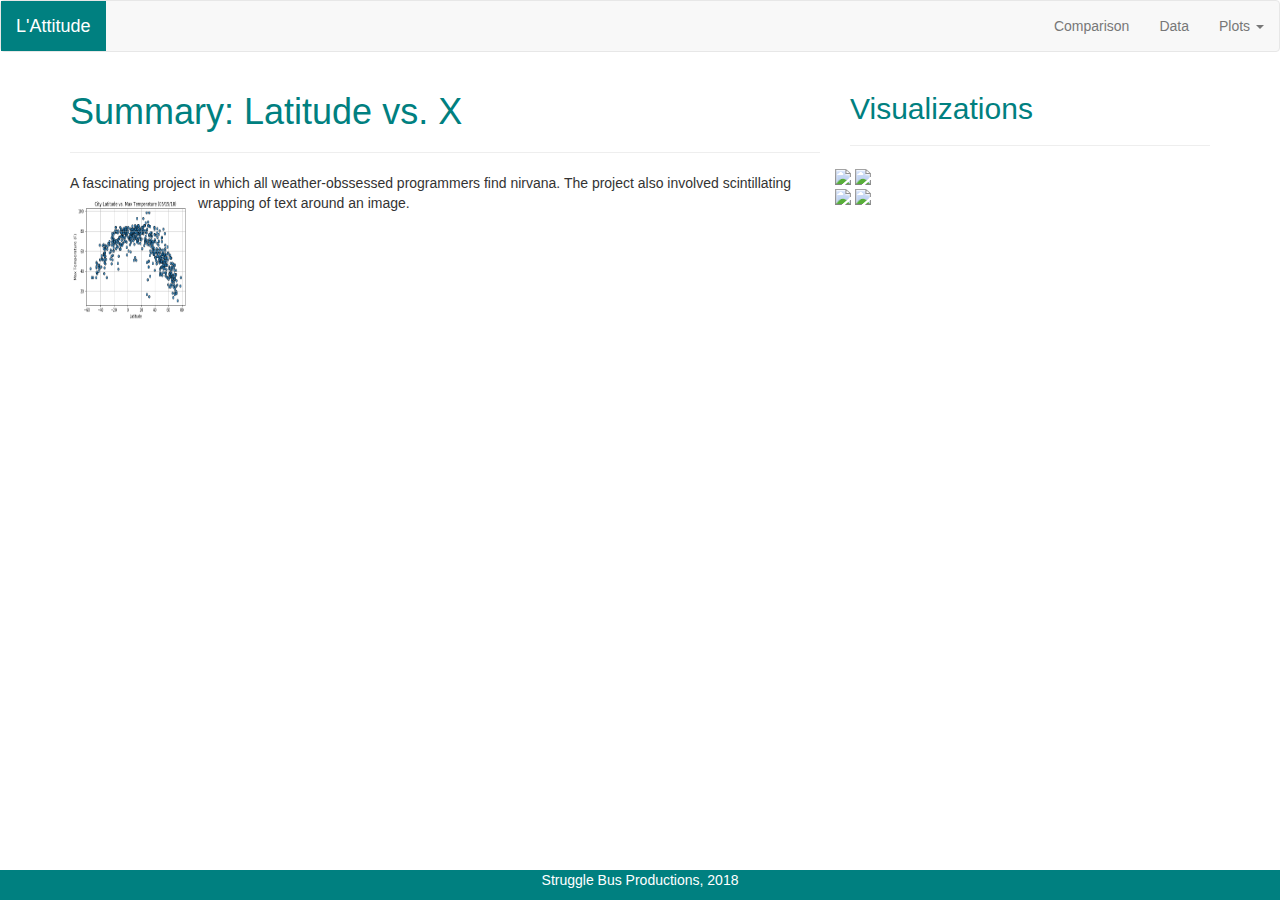
==== index.html @ 10bcc978 "Initial commit" ====
<!DOCTYPE html>
<html lang="en-us">

<head>

  <meta charset="UTF-8">
  <title>WeatherWeb</title>

  <!-- Bootstrap CDN -->
  <link rel="stylesheet" href="https://maxcdn.bootstrapcdn.com/bootstrap/3.3.6/css/bootstrap.min.css">
  <link rel="stylesheet" href="style.css">

</head>

<body>
  <!-- make navbar -->
  <nav class="navbar navbar-default">
        <div class="container-fluid">
          <!-- Brand and toggle get grouped for better mobile display -->
          <div class="navbar-header">
            <button type="button" class="navbar-toggle collapsed" data-toggle="collapse" data-target="#bs-example-navbar-collapse-1" aria-expanded="false">
            <span class="sr-only">Toggle navigation</span>
            <span class="icon-bar"></span>
            <span class="icon-bar"></span>
            <span class="icon-bar"></span>
          </button>
            
            <a class="navbar-brand"  style="background-color: teal" href="#">L'Attitude</a>
          </div>
    
              
              
            </form>

            <ul class="nav navbar-nav navbar-right">
              <li><a href="comparison/index.html">Comparison</a></li>
              <li><a href="data/index.html">Data</a></li>
              <li class="dropdown">
                <a href="#" class="dropdown-toggle" data-toggle="dropdown" role="button" aria-haspopup="true" aria-expanded="false">Plots <span class="caret"></span></a>
                <ul class="dropdown-menu">
                  <li><a href="visualizations/viz1.html">Max Temp</a></li>
                  <li><a href="visualizations/viz2.html">Humidity</a></li>
                  <li><a href="visualizations/viz3.html">Cloudiness</a></li>
                  <li><a href="visualizations/viz4.html">Windspeed</a></li>
                  <li role="separator" class="divider"></li>
                  <li><a href="#">Separated link</a></li>
                </ul>
              </li>
            </ul>
          </div>
          <!-- /.navbar-collapse -->
        </div>
        <!-- /.container-fluid -->
      </nav>
  <div class="container">



    <!-- Row 1 -->
    <div class="row">
      <div class="col-sm-8">
        <h1>
          <font color="teal">Summary: Latitude vs. X</font></h1>
        <hr>
        <p>A fascinating project in which all weather-obssessed programmers find nirvana. The project also involved scintillating wrapping of text around an image.<img src="output_data/Fig1.png" alt="City Latitude vs Max Temp" align="left" style="width:128px;height:128px;"></p>
        
      </div>
      <div class="col-sm-4">
        <h2><font color="teal">Visualizations<font/></h2>
        <hr>
        <div class="row"> 
          <div class="column">
           <img src="output_data/Fig1.jpg">
           <img src="output_data/Fig2.jpg">
          </div>
          <div class="column">
            <img src="output_data/Fig3.jpg">
            <img src="output_data/Fig4.jpg">
          </div>
   
  </div>
      </div>
    </div>

    <!-- footer -->
    

<div class="footer">
  <p>Struggle Bus Productions, 2018</p>
</div>
 
<script src="https://ajax.googleapis.com/ajax/libs/jquery/1.12.4/jquery.min.js"></script>
</body>

</html>
---- style.css ----
.navbar-default .navbar-brand {
            color: white;
            }

.footer {
    position: fixed;
    left: 0;
    bottom: 0;
    width: 100%;
    background-color: teal;
    color: white;
    text-align: center;
}
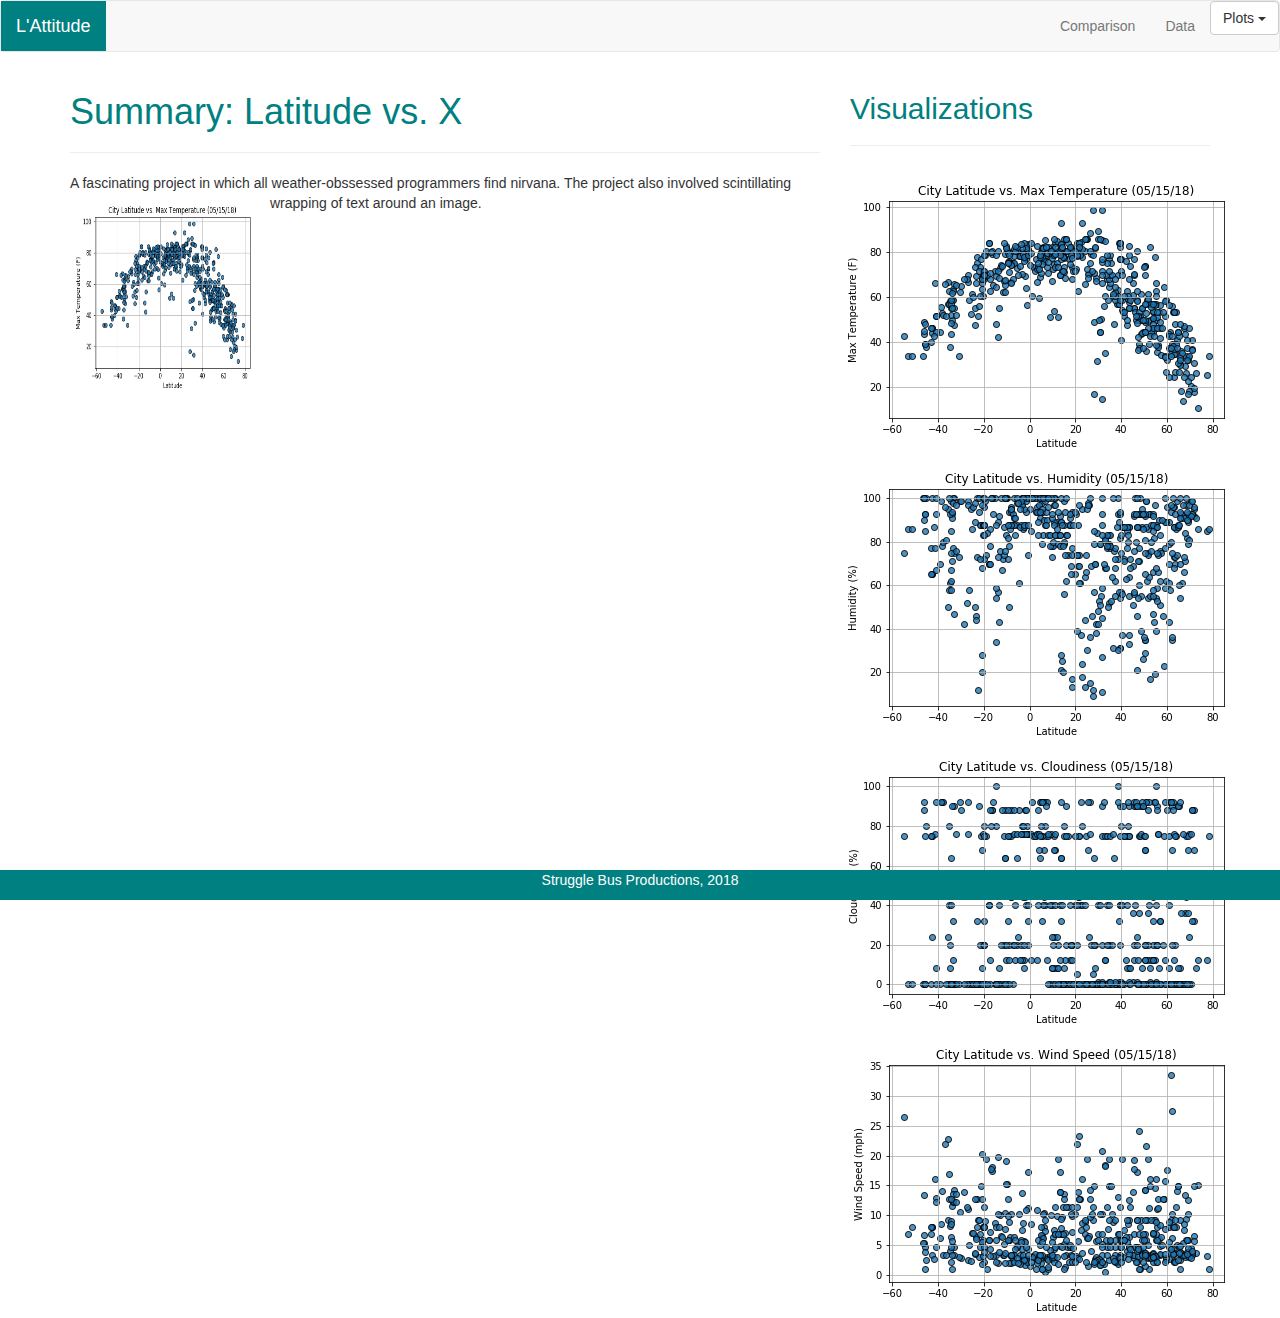
==== commit 1cb8423d: "Fixes" ====
--- a/index.html
+++ b/index.html
@@ -28,9 +28,28 @@
             <a class="navbar-brand"  style="background-color: teal" href="#">L'Attitude</a>
           </div>
     
+        
+          <div>
+          <ul class="nav navbar-nav navbar-right">
+                <li><a href="comparison/index.html">Comparison</a></li>
+                <li><a href="data/index.html">Data</a></li>
+                <li class="dropdown">
+          
+                <button class="btn btn-default dropdown-toggle" type="button" id="dropdownMenu1" data-toggle="dropdown" aria-haspopup="true" aria-expanded="true">
+                  Plots
+                  <span class="caret"></span>
+                </button>
+                <ul class="dropdown-menu" aria-labelledby="dropdownMenu1">
+                  <li><a href="visualizations/viz1.html">Max Temp</a></li>
+                  <li><a href="visualizations/viz2.html">Humidity</a></li>
+                  <li><a href="visualizations/viz3.html">Cloudiness</a></li>
+                  <li><a href="visualizations/viz4.html">Wind Speed</a></li>
+                  <li role="separator" class="divider"></li>
+                  <li><a href="#">Separated link</a></li>
+                </ul>
+              </div>
               
-              
-            </form>
+            <!-- </form>
 
             <ul class="nav navbar-nav navbar-right">
               <li><a href="comparison/index.html">Comparison</a></li>
@@ -49,8 +68,8 @@
             </ul>
           </div>
           <!-- /.navbar-collapse -->
-        </div>
-        <!-- /.container-fluid -->
+        <!-- </div> -->
+       
       </nav>
   <div class="container">
 
@@ -62,7 +81,7 @@
         <h1>
           <font color="teal">Summary: Latitude vs. X</font></h1>
         <hr>
-        <p>A fascinating project in which all weather-obssessed programmers find nirvana. The project also involved scintillating wrapping of text around an image.<img src="output_data/Fig1.png" alt="City Latitude vs Max Temp" align="left" style="width:128px;height:128px;"></p>
+        <p>A fascinating project in which all weather-obssessed programmers find nirvana. The project also involved scintillating wrapping of text around an image.<img src="output_data/Fig1.png" alt="City Latitude vs Max Temp" align="left" style="width:200px;height:200px;"></p>
         
       </div>
       <div class="col-sm-4">
@@ -70,12 +89,12 @@
         <hr>
         <div class="row"> 
           <div class="column">
-           <img src="output_data/Fig1.jpg">
-           <img src="output_data/Fig2.jpg">
+           <img src="output_data/Fig1.png">
+           <img src="output_data/Fig2.png">
           </div>
           <div class="column">
-            <img src="output_data/Fig3.jpg">
-            <img src="output_data/Fig4.jpg">
+            <img src="output_data/Fig3.png">
+            <img src="output_data/Fig4.png">
           </div>
    
   </div>
@@ -89,7 +108,13 @@
   <p>Struggle Bus Productions, 2018</p>
 </div>
  
-<script src="https://ajax.googleapis.com/ajax/libs/jquery/1.12.4/jquery.min.js"></script>
+
+
+<!--latest jQuery-->
+
+<script src="https://code.jquery.com/jquery-1.12.4.min.js" integrity="sha256-lZFHibXzMHo3GGeehn1hudTAP3Sc0uKXBXAzHX1sjtk=" crossorigin="anonymous"></script>
+
+ 
 </body>
 
 </html>
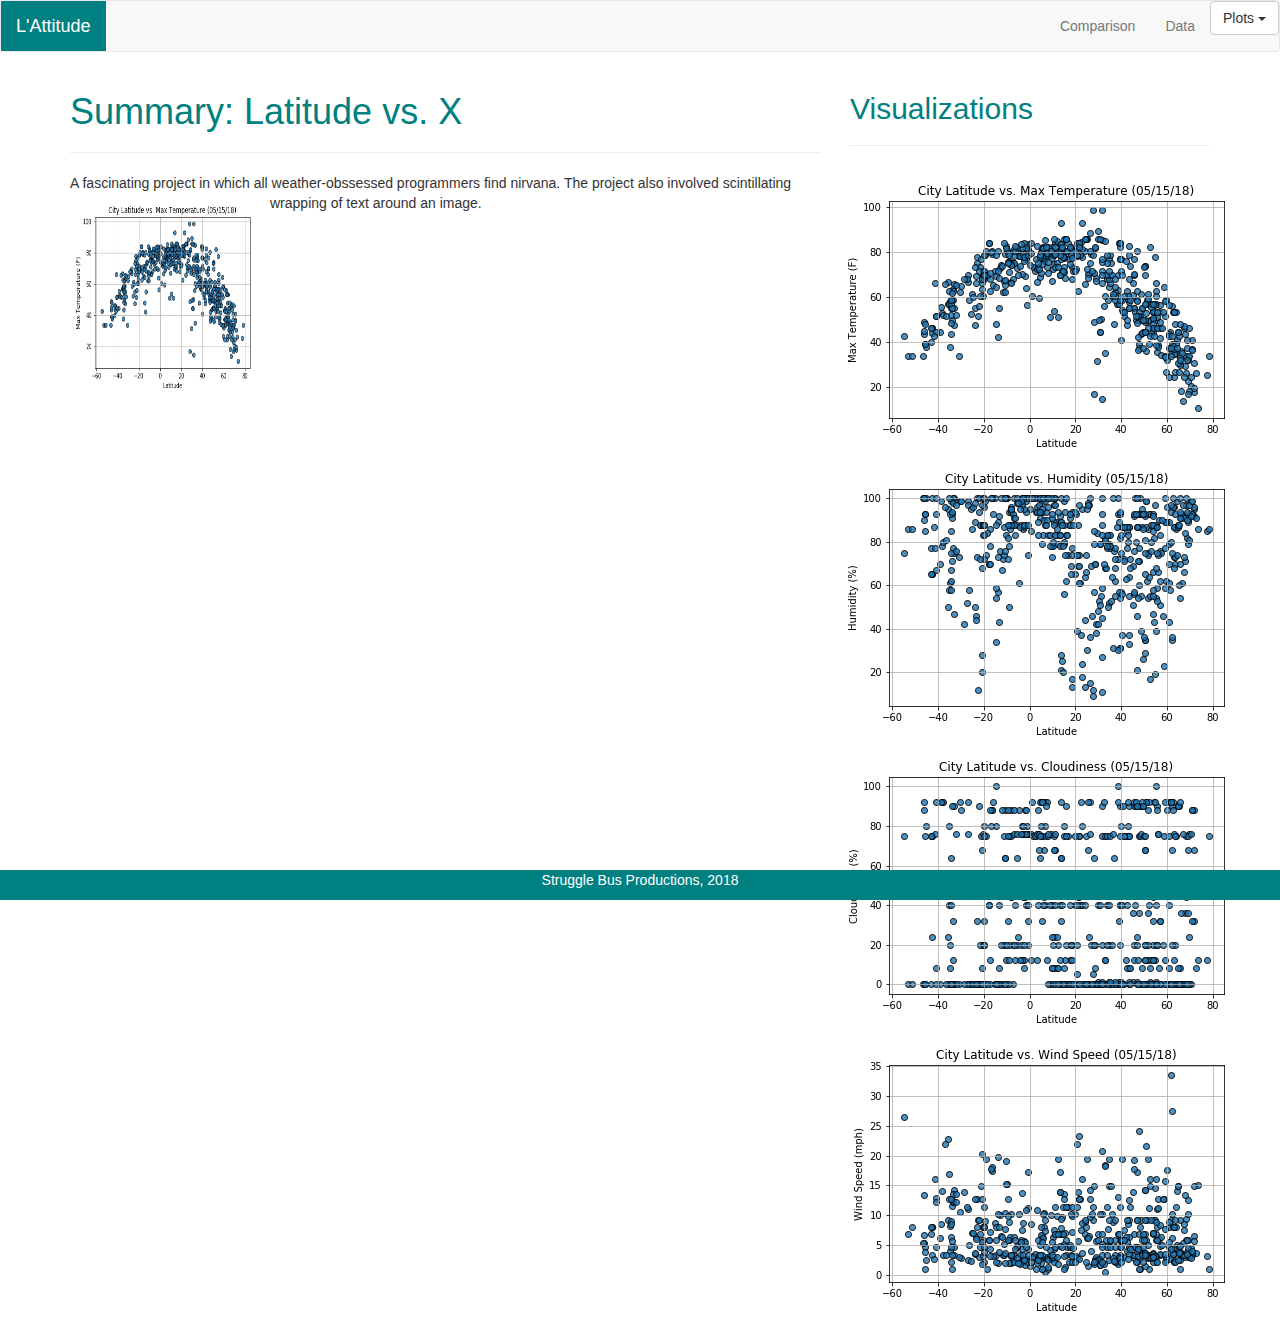
==== commit 01bf1282: "fixing dropdown links...maybe" ====
--- a/index.html
+++ b/index.html
@@ -3,52 +3,70 @@
 
 <head>
 
-  <meta charset="UTF-8">
-  <title>WeatherWeb</title>
+    <meta charset="UTF-8">
+    <title>WeatherWeb</title>
 
-  <!-- Bootstrap CDN -->
-  <link rel="stylesheet" href="https://maxcdn.bootstrapcdn.com/bootstrap/3.3.6/css/bootstrap.min.css">
-  <link rel="stylesheet" href="style.css">
+    <!-- Bootstrap CDN -->
+    <link rel="stylesheet" href="https://maxcdn.bootstrapcdn.com/bootstrap/3.3.6/css/bootstrap.min.css">
+    <link rel="stylesheet" href="style.css">
 
 </head>
 
 <body>
-  <!-- make navbar -->
-  <nav class="navbar navbar-default">
+    <!-- make navbar -->
+    <nav class="navbar navbar-default">
         <div class="container-fluid">
-          <!-- Brand and toggle get grouped for better mobile display -->
-          <div class="navbar-header">
-            <button type="button" class="navbar-toggle collapsed" data-toggle="collapse" data-target="#bs-example-navbar-collapse-1" aria-expanded="false">
-            <span class="sr-only">Toggle navigation</span>
-            <span class="icon-bar"></span>
-            <span class="icon-bar"></span>
-            <span class="icon-bar"></span>
-          </button>
-            
-            <a class="navbar-brand"  style="background-color: teal" href="#">L'Attitude</a>
-          </div>
-    
-        
-          <div>
-          <ul class="nav navbar-nav navbar-right">
-                <li><a href="comparison/index.html">Comparison</a></li>
-                <li><a href="data/index.html">Data</a></li>
-                <li class="dropdown">
-          
-                <button class="btn btn-default dropdown-toggle" type="button" id="dropdownMenu1" data-toggle="dropdown" aria-haspopup="true" aria-expanded="true">
-                  Plots
-                  <span class="caret"></span>
+            <!-- Brand and toggle get grouped for better mobile display -->
+            <div class="navbar-header">
+                <button type="button" class="navbar-toggle collapsed" data-toggle="collapse" data-target="#bs-example-navbar-collapse-1"
+                    aria-expanded="false">
+                    <span class="sr-only">Toggle navigation</span>
+                    <span class="icon-bar"></span>
+                    <span class="icon-bar"></span>
+                    <span class="icon-bar"></span>
                 </button>
-                <ul class="dropdown-menu" aria-labelledby="dropdownMenu1">
-                  <li><a href="visualizations/viz1.html">Max Temp</a></li>
-                  <li><a href="visualizations/viz2.html">Humidity</a></li>
-                  <li><a href="visualizations/viz3.html">Cloudiness</a></li>
-                  <li><a href="visualizations/viz4.html">Wind Speed</a></li>
-                  <li role="separator" class="divider"></li>
-                  <li><a href="#">Separated link</a></li>
+
+                <a class="navbar-brand" style="background-color: teal" href="https://frimfram8.github.io">L'Attitude</a>
+            </div>
+
+
+            <div>
+                <ul class="nav navbar-nav navbar-right">
+                    <li>
+                        <a href="comparison/index.html">Comparison</a>
+                    </li>
+                    <li>
+                        <a href="data/index.html">Data</a>
+                    </li>
+                    <li class="dropdown">
+
+                        <button class="btn btn-default dropdown-toggle" type="button" id="dropdownMenu1" data-toggle="dropdown" aria-haspopup="true"
+                            aria-expanded="true">
+                            Plots
+                            <span class="caret"></span>
+                        </button>
+                        <ul class="dropdown-menu" aria-labelledby="dropdownMenu1">
+                            <li>
+                                <a href="./visualizations/viz1.html">Max Temp</a>
+                            </li>
+                            <li>
+                                <a href="./visualizations/viz2.html">Humidity</a>
+                            </li>
+                            <li>
+                                <a href="./visualizations/viz3.html">Cloudiness</a>
+                            </li>
+                            <li>
+                                <a href="./visualizations/viz4.html">Wind Speed</a>
+                            </li>
+                            <li role="separator" class="divider"></li>
+                            <li>
+                                <a href="#">Separated link</a>
+                            </li>
+                        </ul>
+                    </li>
                 </ul>
-              </div>
-              
+            </div>
+
             <!-- </form>
 
             <ul class="nav navbar-nav navbar-right">
@@ -67,55 +85,59 @@
               </li>
             </ul>
           </div>
-          <!-- /.navbar-collapse -->
-        <!-- </div> -->
-       
-      </nav>
-  <div class="container">
+          <! /.navbar-collapse -->
+            <!-- </div> -->
+
+    </nav>
+    <div class="container">
 
 
 
-    <!-- Row 1 -->
-    <div class="row">
-      <div class="col-sm-8">
-        <h1>
-          <font color="teal">Summary: Latitude vs. X</font></h1>
-        <hr>
-        <p>A fascinating project in which all weather-obssessed programmers find nirvana. The project also involved scintillating wrapping of text around an image.<img src="output_data/Fig1.png" alt="City Latitude vs Max Temp" align="left" style="width:200px;height:200px;"></p>
-        
-      </div>
-      <div class="col-sm-4">
-        <h2><font color="teal">Visualizations<font/></h2>
-        <hr>
-        <div class="row"> 
-          <div class="column">
-           <img src="output_data/Fig1.png">
-           <img src="output_data/Fig2.png">
-          </div>
-          <div class="column">
-            <img src="output_data/Fig3.png">
-            <img src="output_data/Fig4.png">
-          </div>
-   
-  </div>
-      </div>
-    </div>
+        <!-- Row 1 -->
+        <div class="row">
+            <div class="col-sm-8">
+                <h1>
+                    <font color="teal">Summary: Latitude vs. X</font>
+                </h1>
+                <hr>
+                <p>A fascinating project in which all weather-obssessed programmers find nirvana. The project also involved
+                    scintillating wrapping of text around an image.
+                    <img src="output_data/Fig1.png" alt="City Latitude vs Max Temp" align="left" style="width:200px;height:200px;">
+                </p>
 
-    <!-- footer -->
-    
+            </div>
+            <div class="col-sm-4">
+                <h2>
+                    <font color="teal">Visualizations
+                        <font/>
+                </h2>
+                <hr>
+                <div class="row">
+                    <div class="column">
+                        <img src="output_data/Fig1.png" alt="Max Temp">
+                        <img src="output_data/Fig2.png" alt="Humidity">
+                    </div>
+                    <div class="column">
+                        <img src="output_data/Fig3.png" alt="Cloudiness">
+                        <img src="output_data/Fig4.png" alt="Wind Speed">
+                    </div>
 
-<div class="footer">
-  <p>Struggle Bus Productions, 2018</p>
-</div>
- 
+                </div>
+
+            </div>
+
+            <!-- footer -->
 
 
-<!--latest jQuery-->
+            <div class="footer">
+                <p>Struggle Bus Productions, 2018</p>
+            </div>
 
-<script src="https://code.jquery.com/jquery-1.12.4.min.js" integrity="sha256-lZFHibXzMHo3GGeehn1hudTAP3Sc0uKXBXAzHX1sjtk=" crossorigin="anonymous"></script>
+            <!-- jQuery library -->
+            <script src="https://ajax.googleapis.com/ajax/libs/jquery/3.3.1/jquery.min.js"></script>
 
- 
+            <!-- Latest compiled JavaScript -->
+            <script src="https://maxcdn.bootstrapcdn.com/bootstrap/3.3.7/js/bootstrap.min.js"></script>
 </body>
 
-</html>
-
+</html>